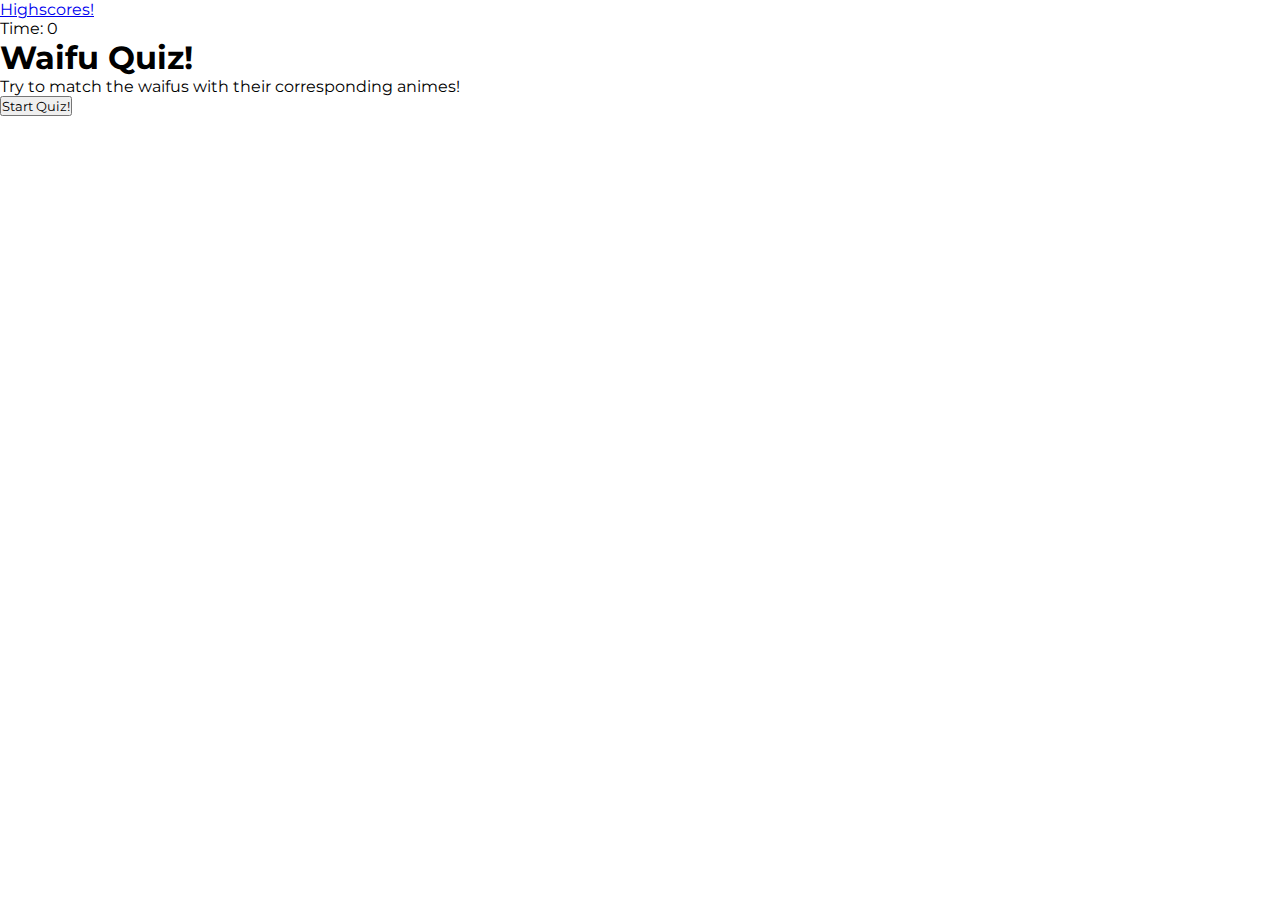
==== index.html @ 80984f8b "started main page" ====
<!DOCTYPE html>
<html lang="en">
<head>
    <meta charset="UTF-8">
    <meta http-equiv="X-UA-Compatible" content="IE=edge">
    <meta name="viewport" content="width=device-width, initial-scale=1.0">
    <title>Coding Quiz</title>
    <link rel="stylesheet" href="./assets/style.css"/>
</head>
<body>
    <div class="scores"><a href="highscores.html">Highscores!</a></div>

    <div class="time">Time: <span id="time">0</span></div>

    <div class="container">
        <div id="start-screen" class="start">
            <h1>Waifu Quiz!</h1>
            <p>
                Try to match the waifus with their corresponding animes!
            </p>
            <button id="start">Start Quiz!</button>
        </div>
    </div>

        
    </div>

   
    <script src="./assets/questions.js"></script>
    <script src="./assets/script.js"></script>
</body>
</html>
---- assets/style.css ----
@import url('https://fonts.googleapis.com/css2?family=Montserrat:wght@300&display=swap');


* {
    box-sizing: border-box;
    margin: 0;
    padding: 0;
   /* font-size: 62.5%; */
    font-family: 'Montserrat', sans-serif;
}
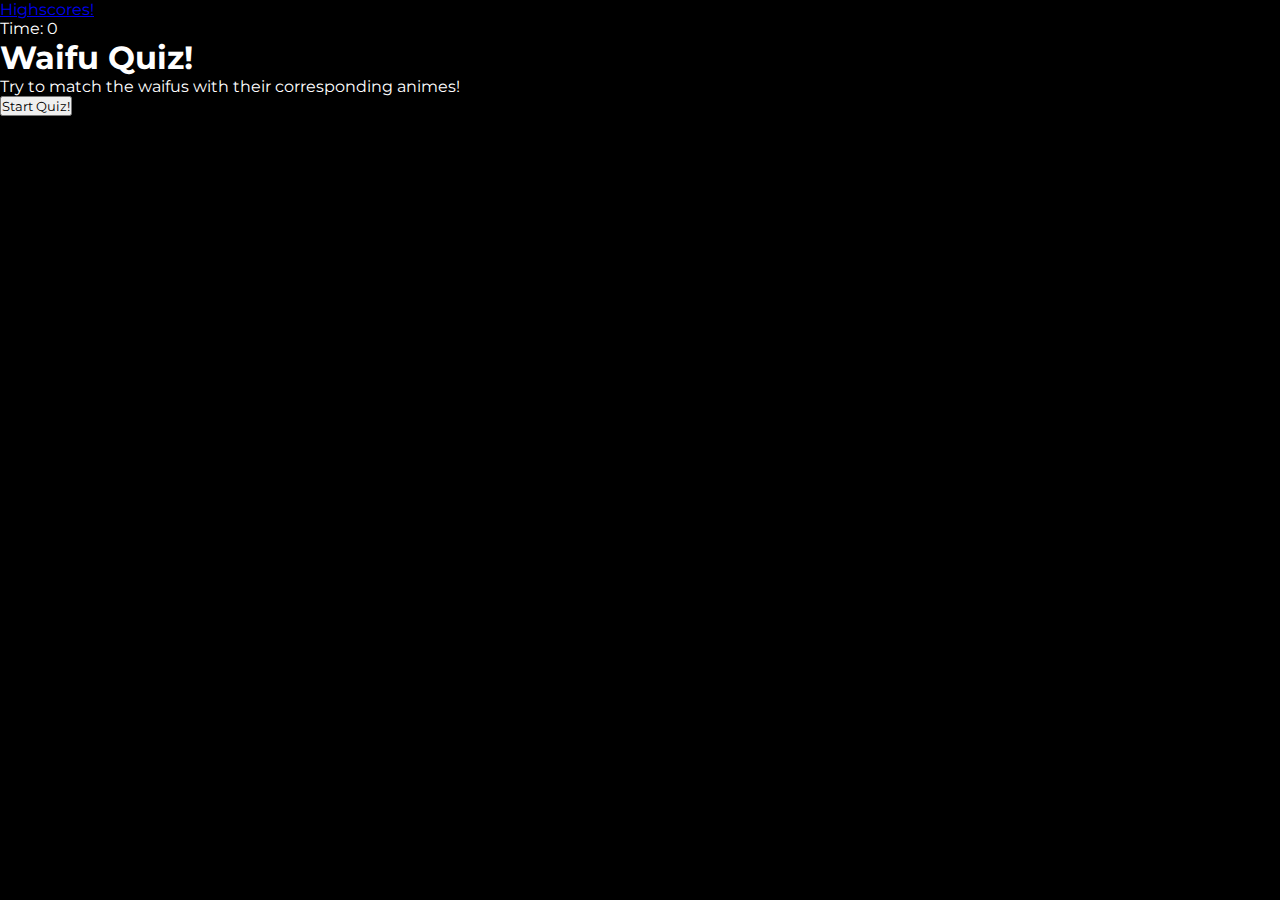
==== commit 7bb81605: "homepage w/o style" ====
--- a/index.html
+++ b/index.html
@@ -22,9 +22,22 @@
         </div>
     </div>
 
-        
+    <div id="questions" class="hide">
+        <h2 id="question-ask"></h2>
+        <div id="choices" class="choices"></div>
     </div>
 
+    <div id="complete" class="hide">
+        <h2>You have completed the quiz! Let's see how you did!</h2>
+        <p>Your score: <span id="final-score"></span>.</p>
+        <p>
+            Enter initials: <input type="text" id="initials" max="3" />
+            <button id="submit">Submit Score!</button>
+        </p>
+    </div>
+
+        
+    
    
     <script src="./assets/questions.js"></script>
     <script src="./assets/script.js"></script>
--- a/assets/style.css
+++ b/assets/style.css
@@ -7,4 +7,13 @@
     padding: 0;
    /* font-size: 62.5%; */
     font-family: 'Montserrat', sans-serif;
+}
+
+body {
+    background-color: black;
+    color: white;
+}
+
+.hide {
+    display: none;
 }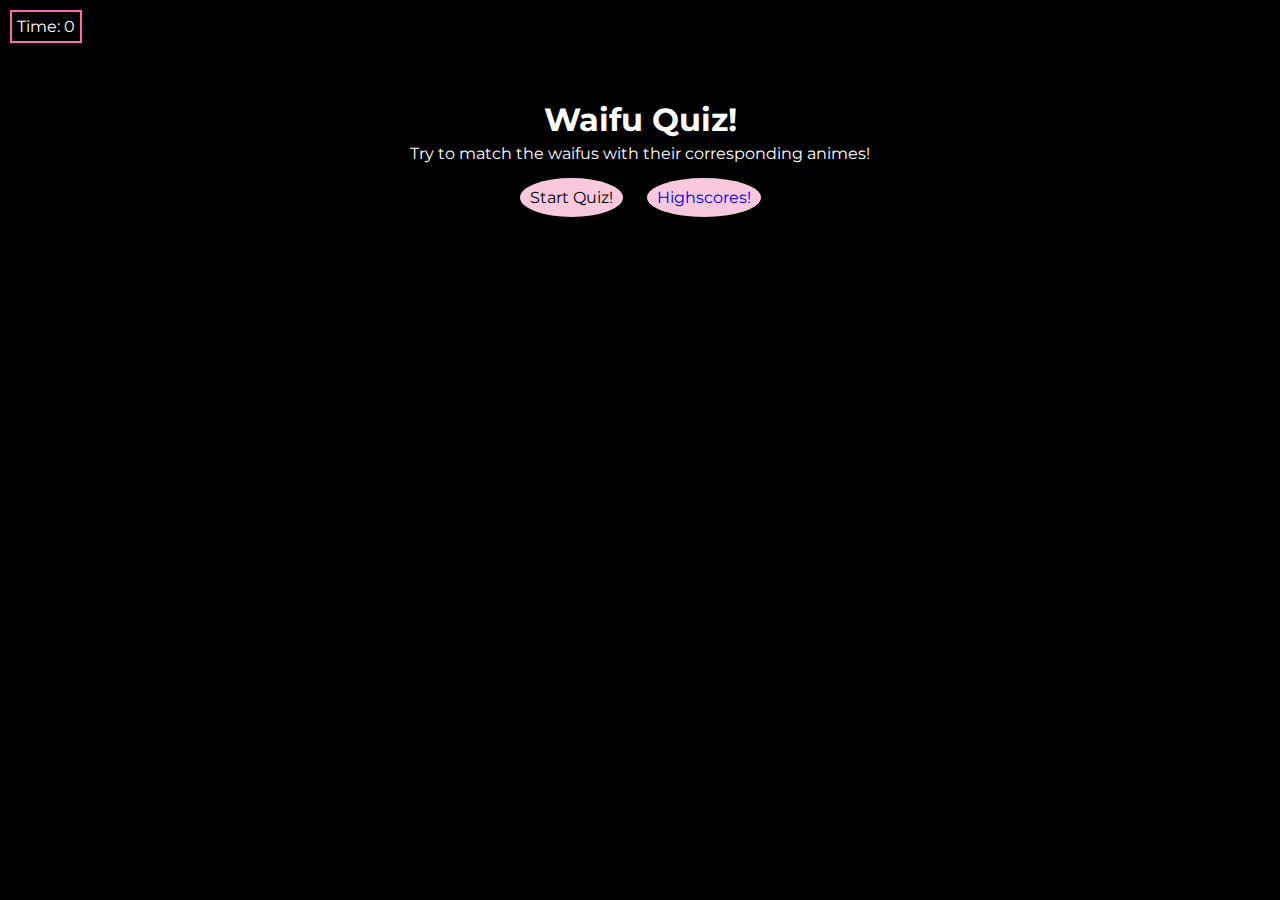
==== commit 4713b904: "homepage styling" ====
--- a/index.html
+++ b/index.html
@@ -4,12 +4,11 @@
     <meta charset="UTF-8">
     <meta http-equiv="X-UA-Compatible" content="IE=edge">
     <meta name="viewport" content="width=device-width, initial-scale=1.0">
-    <title>Coding Quiz</title>
+    <title>Waifu Quiz</title>
     <link rel="stylesheet" href="./assets/style.css"/>
 </head>
 <body>
-    <div class="scores"><a href="highscores.html">Highscores!</a></div>
-
+    
     <div class="time">Time: <span id="time">0</span></div>
 
     <div class="container">
@@ -19,6 +18,8 @@
                 Try to match the waifus with their corresponding animes!
             </p>
             <button id="start">Start Quiz!</button>
+            <button class="scores"><a href="highscores.html">Highscores!</a></button>
+
         </div>
     </div>
 
--- a/assets/style.css
+++ b/assets/style.css
@@ -12,6 +12,46 @@
 body {
     background-color: black;
     color: white;
+    text-align: center;
+}
+
+body p {
+    padding: 5px
+}
+
+.time {
+    position: absolute;
+    top: 10px;
+    left: 10px;
+    border: solid 2px hotpink;
+    padding: 5px;
+}
+a {
+    text-decoration: none;
+}
+
+button {
+    cursor: pointer;
+    display: inline-block;
+    font-size: 100%;
+    background-color: rgb(248, 200, 220);
+    border: 5px;
+    padding: 10px;
+    margin: 10px;
+    border-radius: 50%;
+}
+
+button:hover {
+    background-color: hotpink;
+    transition: ease .5s;
+}
+
+.container {
+    display: flex;
+    justify-content: center;
+    align-items: center;
+    margin: 100px auto 0 auto;
+    max-width: 50%; 
 }
 
 .hide {
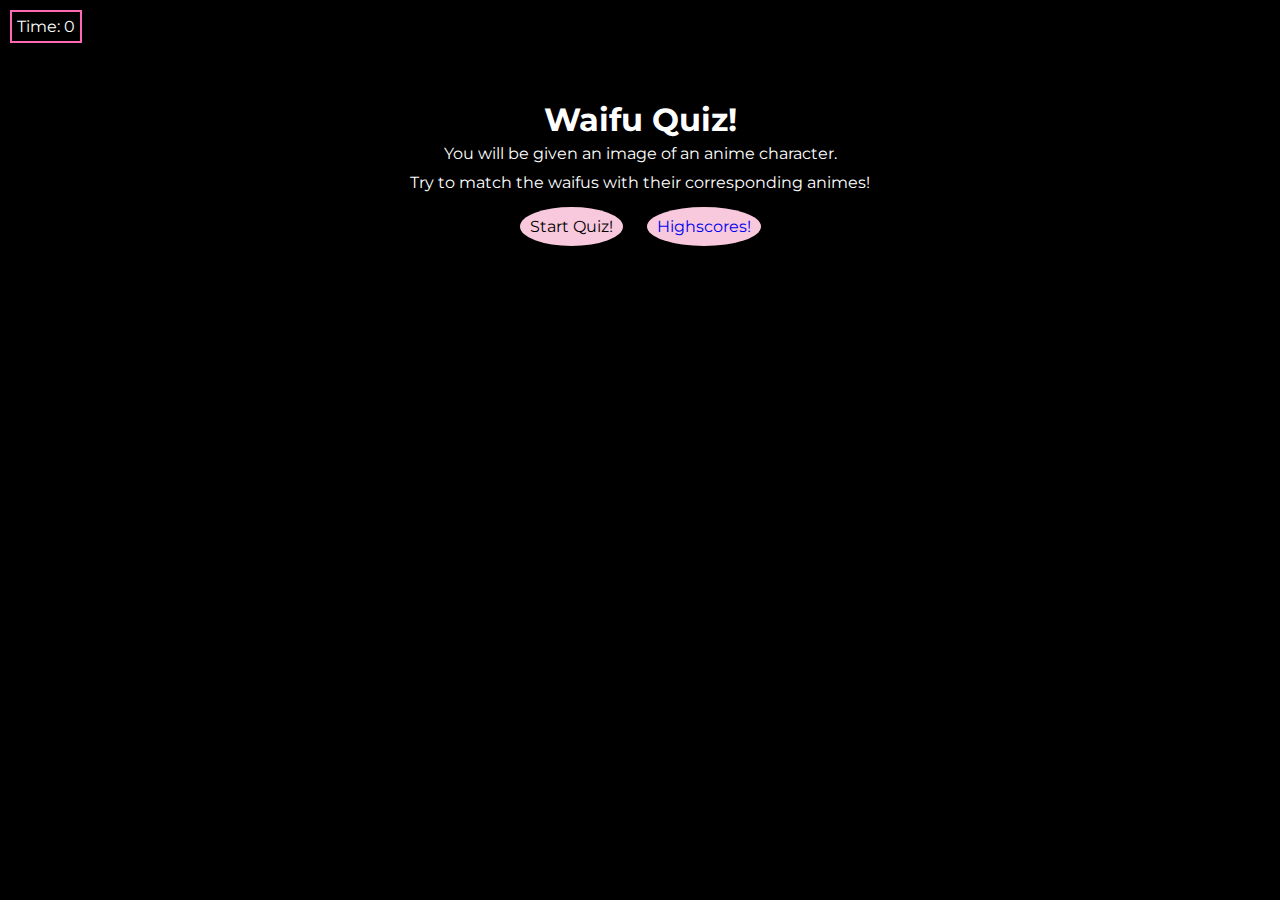
==== commit 4fe8b36f: "questions and answers" ====
--- a/index.html
+++ b/index.html
@@ -14,9 +14,10 @@
     <div class="container">
         <div id="start-screen" class="start">
             <h1>Waifu Quiz!</h1>
-            <p>
-                Try to match the waifus with their corresponding animes!
-            </p>
+            
+                <p>You will be given an image of an anime character.</p> 
+                <p>Try to match the waifus with their corresponding animes!</p>
+            
             <button id="start">Start Quiz!</button>
             <button class="scores"><a href="highscores.html">Highscores!</a></button>
 
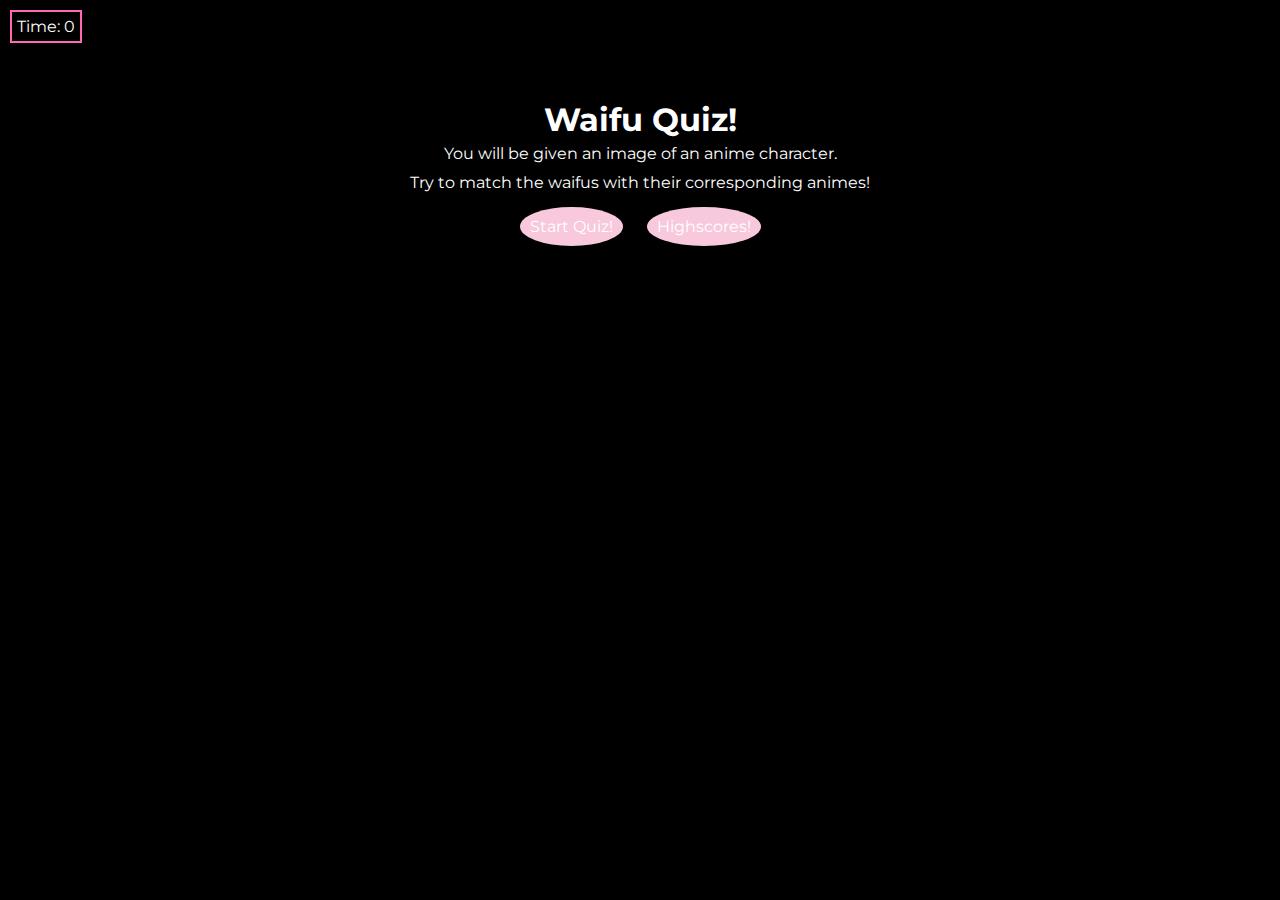
==== commit f0052959: "trying to get questions to come up" ====
--- a/index.html
+++ b/index.html
@@ -6,6 +6,7 @@
     <meta name="viewport" content="width=device-width, initial-scale=1.0">
     <title>Waifu Quiz</title>
     <link rel="stylesheet" href="./assets/style.css"/>
+    <link
 </head>
 <body>
     
@@ -26,7 +27,8 @@
 
     <div id="questions" class="hide">
         <h2 id="question-ask"></h2>
-        <div id="choices" class="choices"></div>
+        <div id="image"></div>
+        <div id="options"></div>
     </div>
 
     <div id="complete" class="hide">
--- a/assets/style.css
+++ b/assets/style.css
@@ -5,14 +5,20 @@
     box-sizing: border-box;
     margin: 0;
     padding: 0;
-   /* font-size: 62.5%; */
+    
     font-family: 'Montserrat', sans-serif;
+    color: white;
 }
 
 body {
+    display: flex;
+    padding: 0;
+    margin: 0;
     background-color: black;
     color: white;
     text-align: center;
+    width: 100vw;
+    height: 100vh;
 }
 
 body p {
@@ -46,14 +52,25 @@
     transition: ease .5s;
 }
 
+.questions button {
+    display: block;
+}
+
 .container {
+    
     display: flex;
     justify-content: center;
-    align-items: center;
+    max-width: 600px;
     margin: 100px auto 0 auto;
-    max-width: 50%; 
+    
 }
+
+
 
 .hide {
     display: none;
-}+}
+
+img {
+    max-width: 200px;
+}
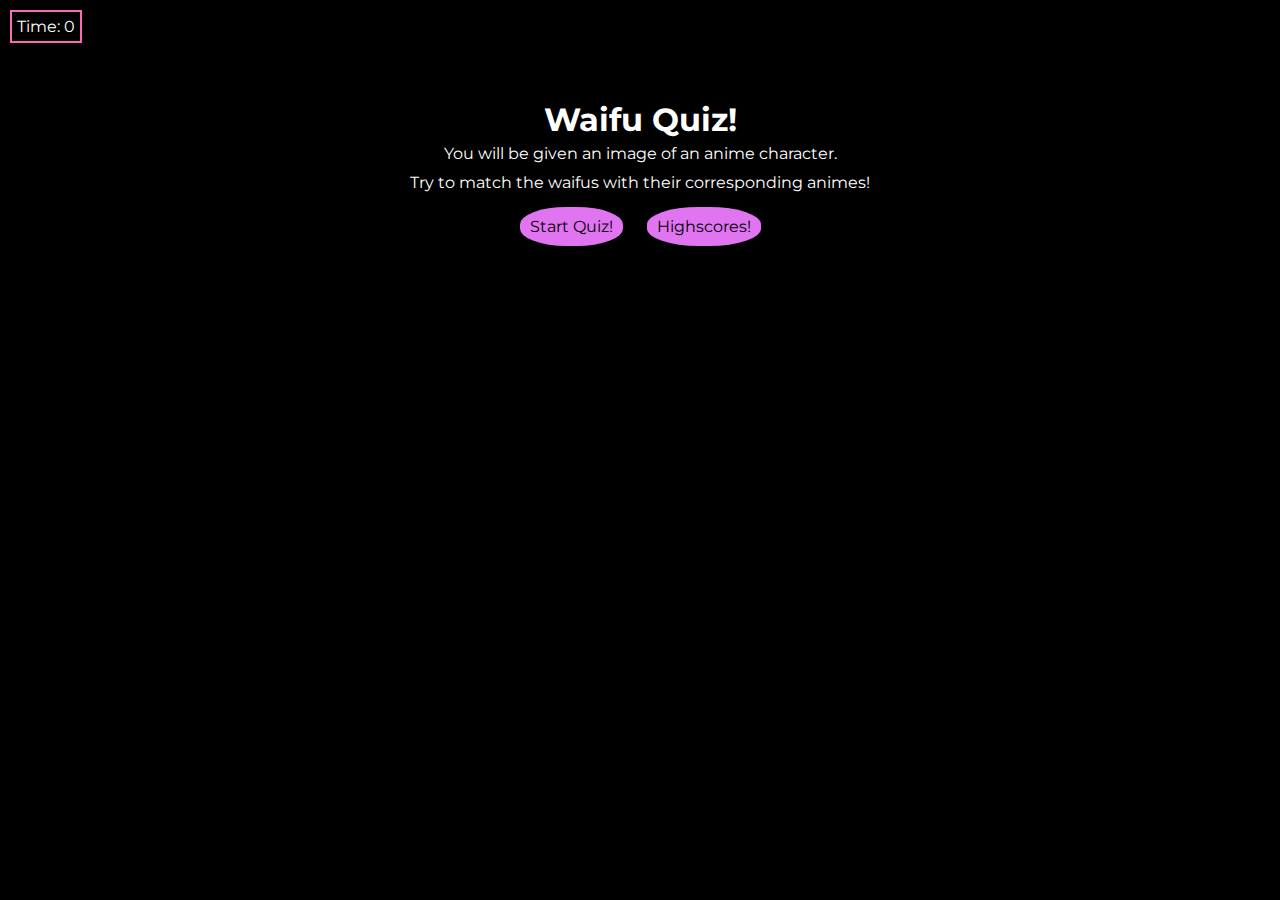
==== commit 976d373e: "got first questions to show up" ====
--- a/index.html
+++ b/index.html
@@ -12,7 +12,7 @@
     
     <div class="time">Time: <span id="time">0</span></div>
 
-    <div class="container">
+    <div class="start-page">
         <div id="start-screen" class="start">
             <h1>Waifu Quiz!</h1>
             
@@ -28,10 +28,10 @@
     <div id="questions" class="hide">
         <h2 id="question-ask"></h2>
         <div id="image"></div>
-        <div id="options"></div>
+        <div id="options" class="options"></div>
     </div>
 
-    <div id="complete" class="hide">
+    <div id="end" class="hide">
         <h2>You have completed the quiz! Let's see how you did!</h2>
         <p>Your score: <span id="final-score"></span>.</p>
         <p>
--- a/assets/style.css
+++ b/assets/style.css
@@ -11,14 +11,12 @@
 }
 
 body {
-    display: flex;
-    padding: 0;
-    margin: 0;
+    display: block;
     background-color: black;
     color: white;
     text-align: center;
-    width: 100vw;
-    height: 100vh;
+    margin: 100px auto 0 auto;
+    max-width: 600px;
 }
 
 body p {
@@ -34,36 +32,32 @@
 }
 a {
     text-decoration: none;
+    color: black;
 }
 
 button {
     cursor: pointer;
     display: inline-block;
     font-size: 100%;
-    background-color: rgb(248, 200, 220);
+    background-color: rgb(225, 116, 240);
+    color: black;
     border: 5px;
     padding: 10px;
     margin: 10px;
-    border-radius: 50%;
+    border-radius: 45%;
 }
 
 button:hover {
-    background-color: hotpink;
+    background-color: rgb(236, 0, 118);
     transition: ease .5s;
 }
+
 
 .questions button {
     display: block;
 }
 
-.container {
-    
-    display: flex;
-    justify-content: center;
-    max-width: 600px;
-    margin: 100px auto 0 auto;
-    
-}
+
 
 
 
@@ -71,6 +65,14 @@
     display: none;
 }
 
+.show {
+    display: flex;
+    justify-content: center;
+    max-width: 600px;
+    margin: 100px auto 0 auto;
+
+}
+
 img {
     max-width: 200px;
 }
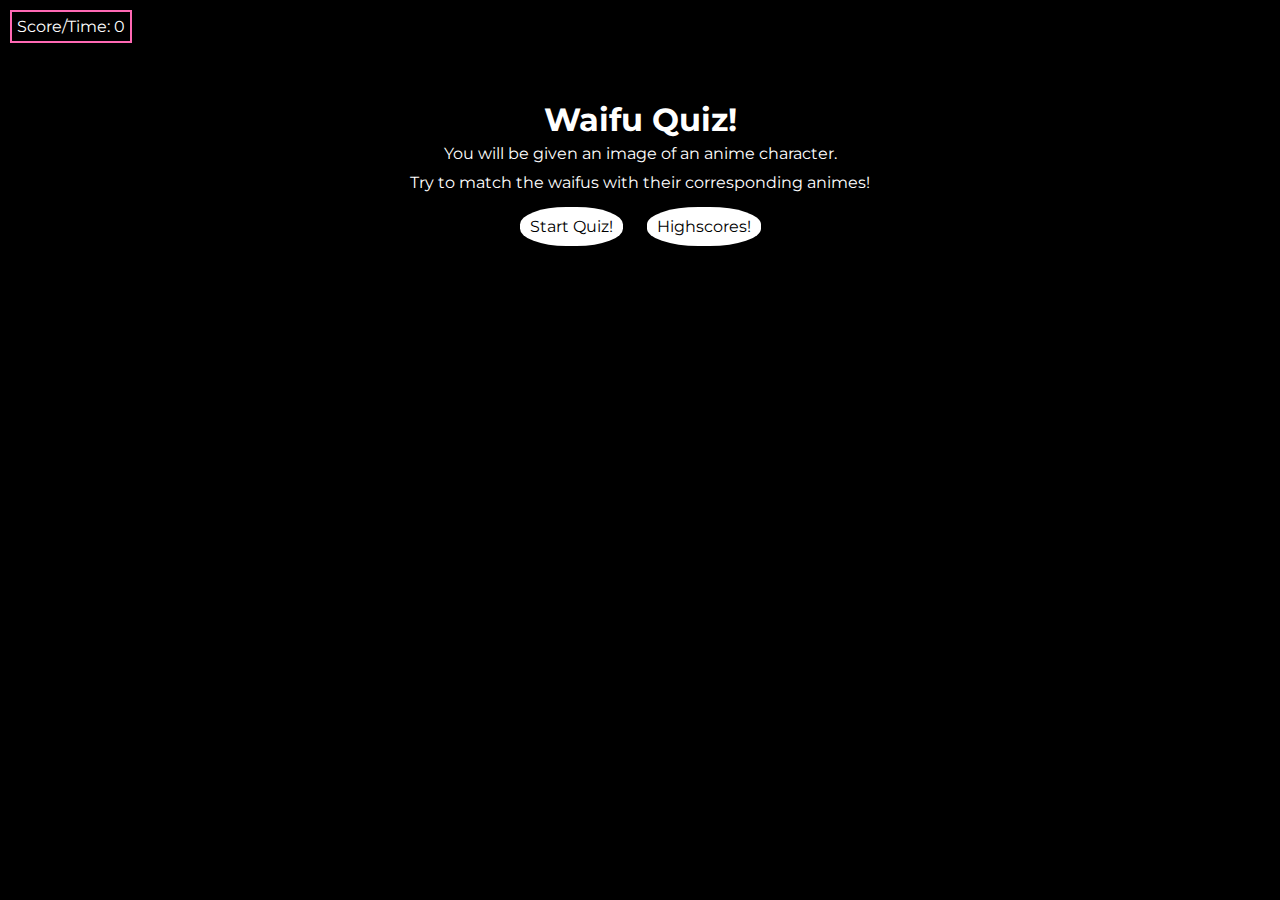
==== commit 36ae0690: "added feedback" ====
--- a/index.html
+++ b/index.html
@@ -1,24 +1,25 @@
 <!DOCTYPE html>
 <html lang="en">
+
 <head>
     <meta charset="UTF-8">
     <meta http-equiv="X-UA-Compatible" content="IE=edge">
     <meta name="viewport" content="width=device-width, initial-scale=1.0">
     <title>Waifu Quiz</title>
-    <link rel="stylesheet" href="./assets/style.css"/>
-    <link
-</head>
+    <link rel="stylesheet" href="./assets/style.css" />
+    <link </head>
+
 <body>
-    
-    <div class="time">Time: <span id="time">0</span></div>
+
+    <div class="time">Score/Time: <span id="time">0</span></div>
 
     <div class="start-page">
         <div id="start-screen" class="start">
             <h1>Waifu Quiz!</h1>
-            
-                <p>You will be given an image of an anime character.</p> 
-                <p>Try to match the waifus with their corresponding animes!</p>
-            
+
+            <p>You will be given an image of an anime character.</p>
+            <p>Try to match the waifus with their corresponding animes!</p>
+
             <button id="start">Start Quiz!</button>
             <button class="scores"><a href="highscores.html">Highscores!</a></button>
 
@@ -29,21 +30,28 @@
         <h2 id="question-ask"></h2>
         <div id="image"></div>
         <div id="options" class="options"></div>
+        <div id="feedback" class="feedback hide"></div>
     </div>
 
+
+
     <div id="end" class="hide">
-        <h2>You have completed the quiz! Let's see how you did!</h2>
+        <h2>You have completed the quiz!</h2>
+        <h3> Let's see how you did!</h3>
         <p>Your score: <span id="final-score"></span>.</p>
         <p>
             Enter initials: <input type="text" id="initials" max="3" />
             <button id="submit">Submit Score!</button>
         </p>
+
+        
     </div>
 
-        
-    
-   
+
+
+
     <script src="./assets/questions.js"></script>
     <script src="./assets/script.js"></script>
 </body>
+
 </html>--- a/assets/style.css
+++ b/assets/style.css
@@ -5,7 +5,7 @@
     box-sizing: border-box;
     margin: 0;
     padding: 0;
-    
+
     font-family: 'Montserrat', sans-serif;
     color: white;
 }
@@ -30,6 +30,7 @@
     border: solid 2px hotpink;
     padding: 5px;
 }
+
 a {
     text-decoration: none;
     color: black;
@@ -39,7 +40,7 @@
     cursor: pointer;
     display: inline-block;
     font-size: 100%;
-    background-color: rgb(225, 116, 240);
+    background-color: rgb(255, 255, 255);
     color: black;
     border: 5px;
     padding: 10px;
@@ -57,6 +58,23 @@
     display: block;
 }
 
+.feedbackCorrect {
+    font-style: italic;
+    font-size: 120%;
+    margin-top: 20px;
+    padding-top: 10px;
+    color: greenyellow;
+    
+}
+
+.feedbackWrong {
+    font-style: italic;
+    font-size: 120%;
+    margin-top: 20px;
+    padding-top: 10px;
+    color: red;
+
+}
 
 
 
@@ -76,3 +94,7 @@
 img {
     max-width: 200px;
 }
+
+input {
+    color: black;
+}